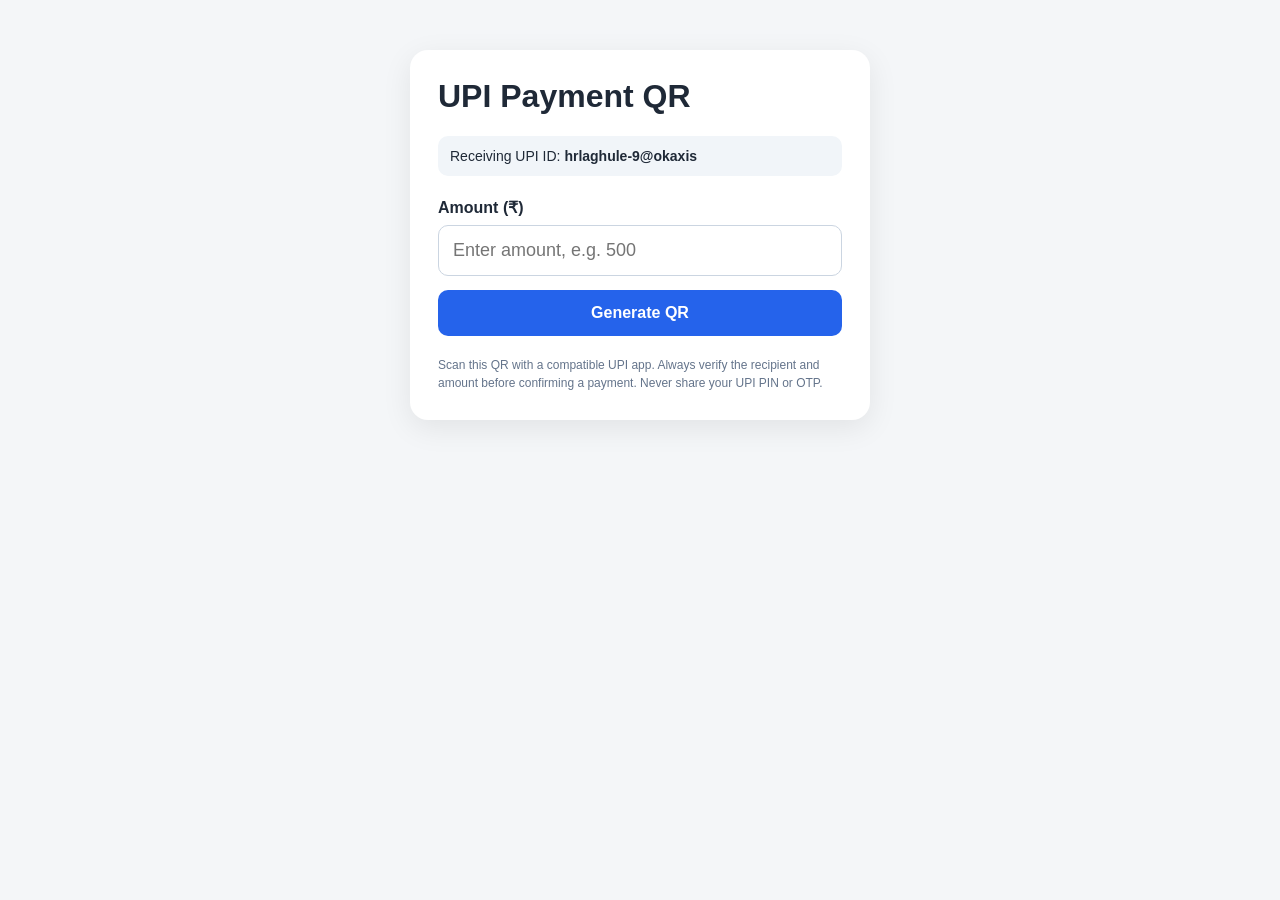
==== upi-qr-generator/src/main/resources/static/index.html @ 70513747 "add qr generator" ====
<!DOCTYPE html>
<html lang="en">
<head>
    <meta charset="UTF-8">
    <meta name="viewport" content="width=device-width, initial-scale=1.0">
    <title>UPI QR Generator</title>
    <style>
        * { box-sizing: border-box; }
        body {
            margin: 0;
            font-family: Arial, sans-serif;
            background: #f4f6f8;
            color: #1f2937;
        }
        .container {
            width: min(460px, calc(100% - 32px));
            margin: 50px auto;
        }
        .card {
            background: white;
            border-radius: 18px;
            padding: 28px;
            box-shadow: 0 8px 30px rgba(0,0,0,.08);
        }
        h1 { margin-top: 0; }
        .upi {
            background: #f1f5f9;
            padding: 12px;
            border-radius: 10px;
            margin-bottom: 22px;
            font-size: 14px;
        }
        label {
            display: block;
            font-weight: 600;
            margin-bottom: 8px;
        }
        input {
            width: 100%;
            padding: 14px;
            font-size: 18px;
            border: 1px solid #cbd5e1;
            border-radius: 10px;
            outline: none;
        }
        input:focus { border-color: #2563eb; }
        button {
            width: 100%;
            border: 0;
            border-radius: 10px;
            padding: 14px;
            margin-top: 14px;
            font-size: 16px;
            font-weight: 700;
            cursor: pointer;
            background: #2563eb;
            color: white;
        }
        button:hover { background: #1d4ed8; }
        #result {
            display: none;
            text-align: center;
            margin-top: 25px;
        }
        #qr {
            width: 300px;
            max-width: 100%;
            border: 8px solid white;
        }
        .amount {
            font-size: 24px;
            font-weight: 700;
            margin: 10px 0;
        }
        .download {
            display: inline-block;
            text-decoration: none;
            background: #111827;
            color: white;
            padding: 11px 18px;
            border-radius: 9px;
            margin-top: 8px;
        }
        .error { color: #dc2626; margin-top: 12px; }
        .note { font-size: 12px; color: #64748b; margin-top: 20px; line-height: 1.5; }
    </style>
</head>
<body>
<div class="container">
    <div class="card">
        <h1>UPI Payment QR</h1>

        <div class="upi">
            Receiving UPI ID: <strong>hrlaghule-9@okaxis</strong>
        </div>

        <label for="amount">Amount (₹)</label>
        <input id="amount" type="number" min="1" step="0.01"
               placeholder="Enter amount, e.g. 500">

        <button onclick="generateQr()">Generate QR</button>

        <div id="error" class="error"></div>

        <div id="result">
            <div class="amount" id="displayAmount"></div>
            <img id="qr" alt="UPI QR Code">
            <br>
            <a id="download" class="download" download="upi-payment-qr.png">
                Download QR
            </a>
        </div>

        <div class="note">
            Scan this QR with a compatible UPI app. Always verify the
            recipient and amount before confirming a payment. Never share
            your UPI PIN or OTP.
        </div>
    </div>
</div>

<script>
async function generateQr() {
    const amountInput = document.getElementById('amount');
    const error = document.getElementById('error');
    const result = document.getElementById('result');
    const qr = document.getElementById('qr');
    const download = document.getElementById('download');
    const displayAmount = document.getElementById('displayAmount');

    const amount = Number(amountInput.value);

    error.textContent = '';
    result.style.display = 'none';

    if (!Number.isFinite(amount) || amount <= 0) {
        error.textContent = 'Please enter a valid amount greater than ₹0.';
        return;
    }

    try {
        const response = await fetch(
            '/api/qr?amount=' + encodeURIComponent(amount)
        );

        if (!response.ok) {
            throw new Error('Could not generate QR.');
        }

        const blob = await response.blob();
        const imageUrl = URL.createObjectURL(blob);

        qr.src = imageUrl;
        download.href = imageUrl;
        displayAmount.textContent =
            'Receive ₹' + amount.toFixed(2);

        result.style.display = 'block';
    } catch (e) {
        error.textContent = 'Failed to generate QR. Please try again.';
    }
}
</script>
</body>
</html>
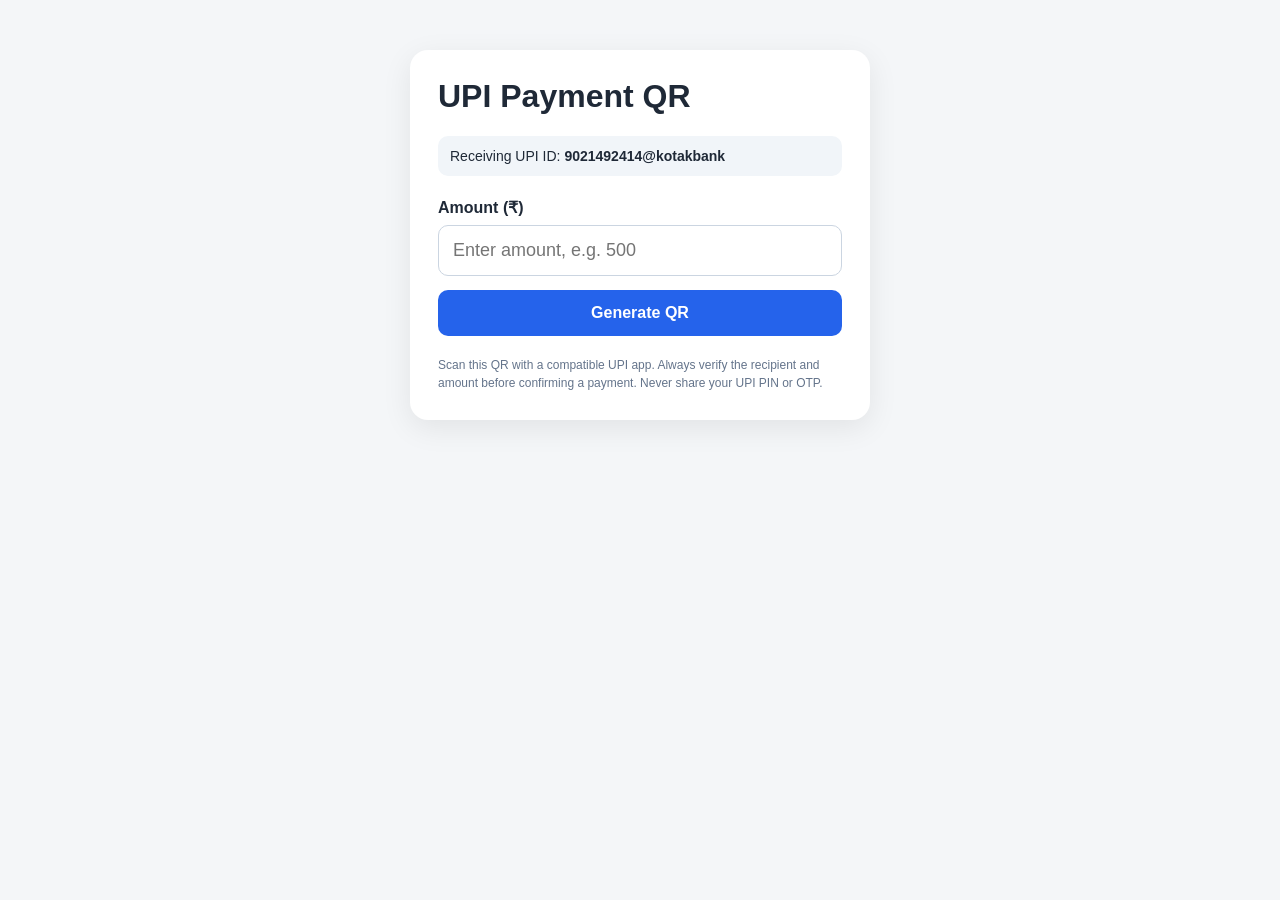
==== commit d54dbec9: "Update UPI QR generator functionality" ====
--- a/upi-qr-generator/src/main/resources/static/index.html
+++ b/upi-qr-generator/src/main/resources/static/index.html
@@ -91,7 +91,7 @@
         <h1>UPI Payment QR</h1>
 
         <div class="upi">
-            Receiving UPI ID: <strong>hrlaghule-9@okaxis</strong>
+            Receiving UPI ID: <strong>9021492414@kotakbank</strong>
         </div>
 
         <label for="amount">Amount (₹)</label>
